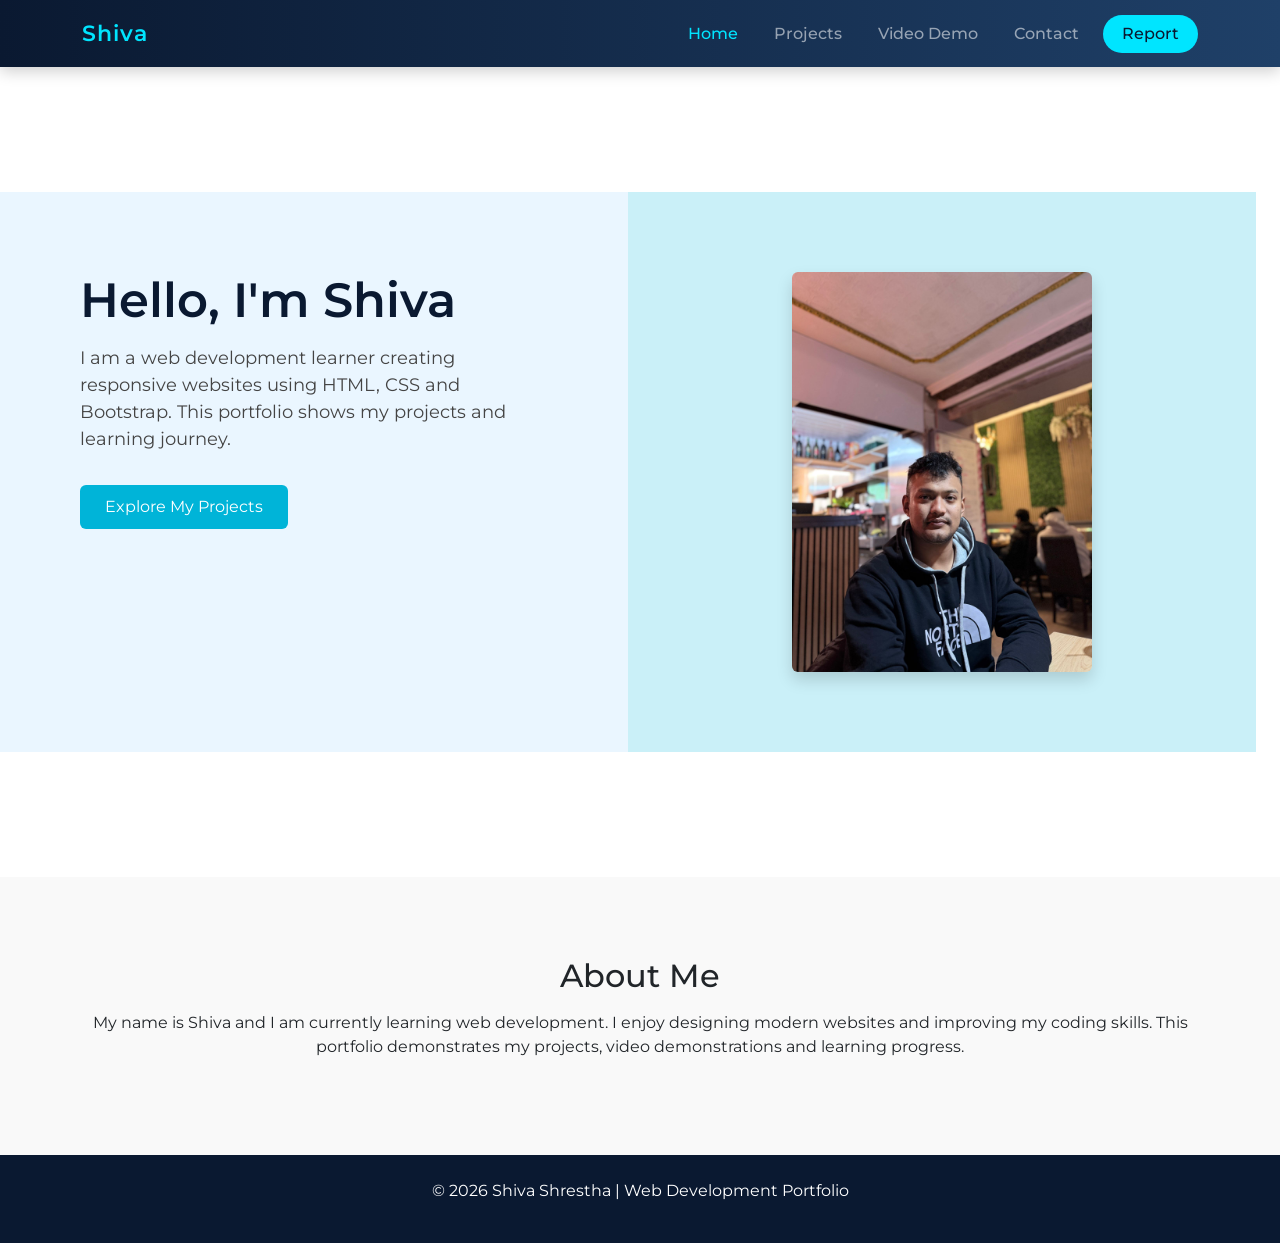
==== index.html @ f32a1213 "Add files via upload Initial commit: added portfolio website structure" ====
<!DOCTYPE html>
<html lang="en">
<head>
<meta charset="UTF-8">
<meta name="viewport" content="width=device-width, initial-scale=1.0">
<title>Shiva Portfolio</title>

<link href="https://cdn.jsdelivr.net/npm/bootstrap@5.3.0/dist/css/bootstrap.min.css" rel="stylesheet">

<link href="https://fonts.googleapis.com/css2?family=Montserrat:wght@300;400;600&display=swap" rel="stylesheet">

<style>

body{
font-family:'Montserrat', sans-serif;
margin:0;
}

/* ===== ADVANCED NAVBAR ===== */

.custom-navbar{
background: linear-gradient(90deg,#0a1931,#1f4068);
padding:12px 0;
box-shadow:0 4px 15px rgba(0,0,0,0.2);
}

.logo{
color:#00e5ff !important;
font-size:22px;
font-weight:600;
letter-spacing:1px;
}

.nav-hover{
position:relative;
margin-left:20px;
font-weight:500;
}

/* hover underline animation */

.nav-hover::after{
content:'';
position:absolute;
width:0%;
height:2px;
left:0;
bottom:-4px;
background:#00e5ff;
transition:0.3s;
}

.nav-hover:hover::after{
width:100%;
}

.nav-hover:hover{
color:#00e5ff !important;
}

.nav-link.active{
color:#00e5ff !important;
}

/* report button */

.btn-report{
background:#00e5ff;
color:#0a1931;
border-radius:25px;
padding:6px 18px;
font-weight:500;
}

.btn-report:hover{
background:#00bcd4;
color:white;
}

/* ===== HERO SECTION ===== */

.hero{
min-height:90vh;
display:flex;
align-items:center;
}

.left-side{
background:#eaf6ff;
padding:80px;
}

.right-side{
background:#caf0f8;
text-align:center;
padding:80px;
}

.hero h1{
font-size:48px;
font-weight:600;
color:#0a1931;
}

.hero p{
margin-top:15px;
font-size:18px;
color:#444;
}

/* buttons */

.btn-main{
background:#00b4d8;
color:white;
border:none;
padding:10px 25px;
}

.btn-main:hover{
background:#0096c7;
}

/* ===== ABOUT ===== */

.about{
padding:80px 0;
background:#f9f9f9;
}

/* ===== FOOTER ===== */

footer{
background:#0a1931;
color:white;
}

</style>
</head>

<body>

<!-- NAVBAR -->

<nav class="navbar navbar-expand-lg navbar-dark custom-navbar sticky-top">

<div class="container">

<a class="navbar-brand logo" href="#">Shiva</a>

<button class="navbar-toggler" type="button" data-bs-toggle="collapse" data-bs-target="#menu">
<span class="navbar-toggler-icon"></span>
</button>

<div class="collapse navbar-collapse" id="menu">

<ul class="navbar-nav ms-auto align-items-lg-center">

<li class="nav-item">
<a class="nav-link nav-hover active" href="index.html">Home</a>
</li>

<li class="nav-item">
<a class="nav-link nav-hover" href="project.html">Projects</a>
</li>

<li class="nav-item">
<a class="nav-link nav-hover" href="videoDemo.html">Video Demo</a>
</li>

<li class="nav-item">
<a class="nav-link nav-hover" href="contact.html">Contact</a>
</li>

<li class="nav-item ms-lg-3">
<a class="btn btn-report" href="report.html">Report</a>
</li>

</ul>

</div>
</div>
</nav>


<!-- HERO SECTION -->

<div class="container-fluid hero">

<div class="row w-100">

<div class="col-md-6 left-side">

<h1>Hello, I'm Shiva</h1>

<p>
I am a web development learner creating responsive websites using HTML, CSS and Bootstrap.
This portfolio shows my projects and learning journey.
</p>

<a href="project.html" class="btn btn-main mt-3">Explore My Projects</a>

</div>


<div class="col-md-6 right-side">

<img src="homepage.jpeg" class="img-fluid rounded shadow" width="300" alt="Portfolio homepage image">

</div>

</div>

</div>


<!-- ABOUT -->

<section class="about">

<div class="container">

<div class="row">

<div class="col-md-12 text-center">

<h2>About Me</h2>

<p class="mt-3">
My name is Shiva and I am currently learning web development.
I enjoy designing modern websites and improving my coding skills.
This portfolio demonstrates my projects, video demonstrations and learning progress.
</p>

</div>

</div>

</div>

</section>


<!-- FOOTER -->

<footer class="text-center py-4">
<p>© 2026 Shiva Shrestha | Web Development Portfolio</p>
</footer>


<script src="https://cdn.jsdelivr.net/npm/bootstrap@5.3.0/dist/js/bootstrap.bundle.min.js"></script>

</body>
</html>
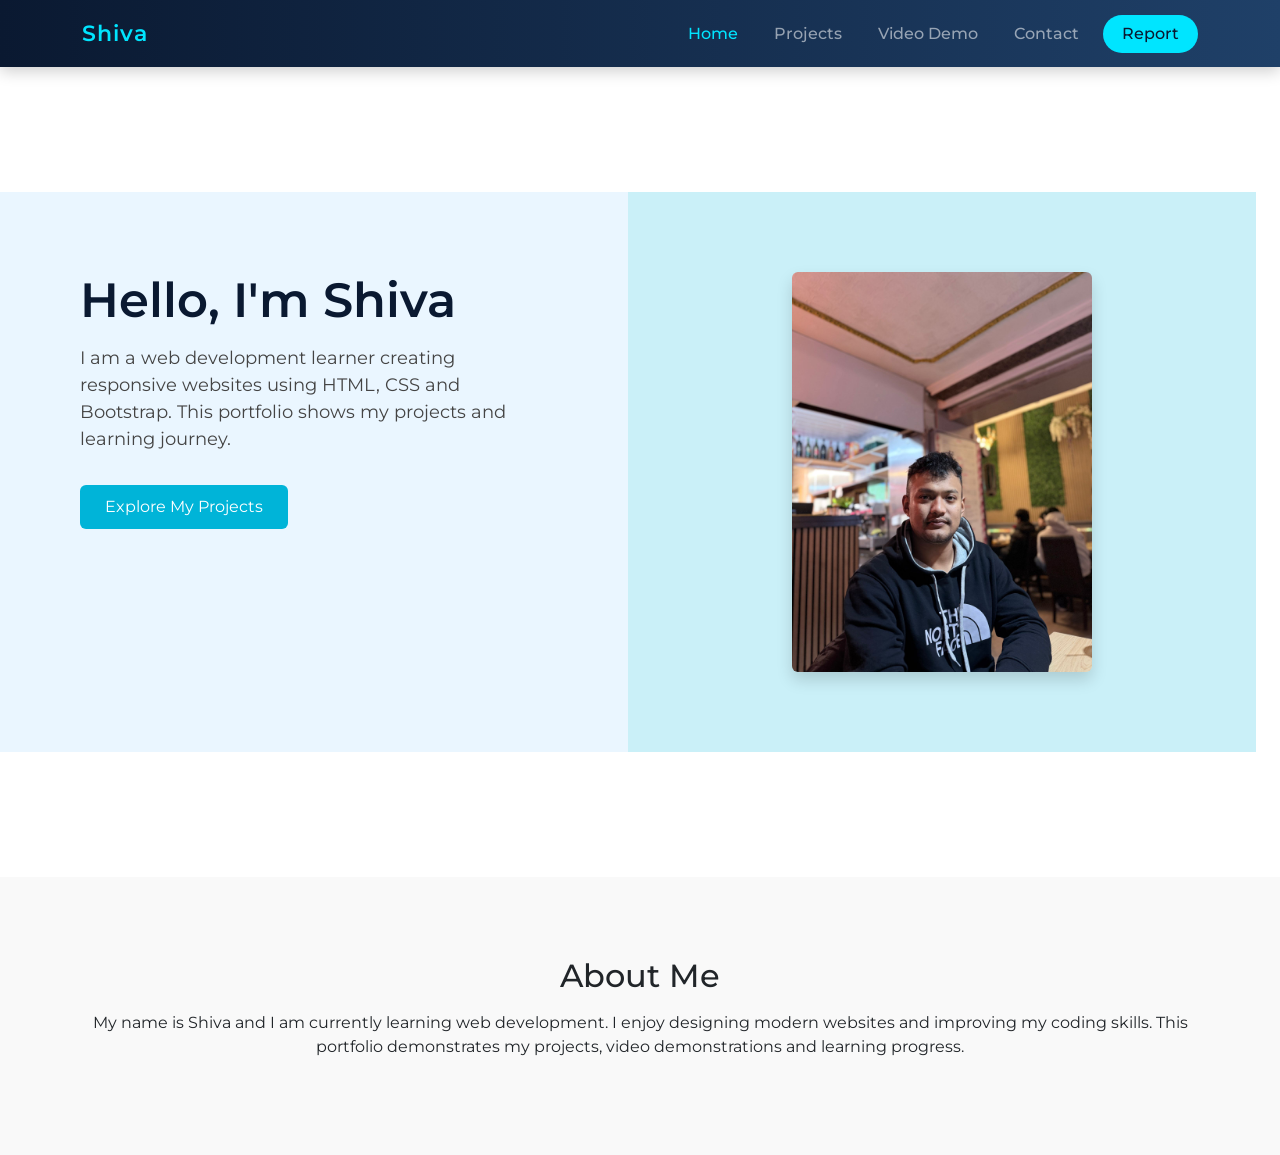
==== commit b88e6899: "Add files via upload Added project descriptions and contact page" ====
--- a/index.html
+++ b/index.html
@@ -17,6 +17,7 @@
 }
 
 /* ===== ADVANCED NAVBAR ===== */
+
 
 .custom-navbar{
 background: linear-gradient(90deg,#0a1931,#1f4068);
@@ -243,9 +244,7 @@
 
 <!-- FOOTER -->
 
-<footer class="text-center py-4">
-<p>© 2026 Shiva Shrestha | Web Development Portfolio</p>
-</footer>
+
 
 
 <script src="https://cdn.jsdelivr.net/npm/bootstrap@5.3.0/dist/js/bootstrap.bundle.min.js"></script>
